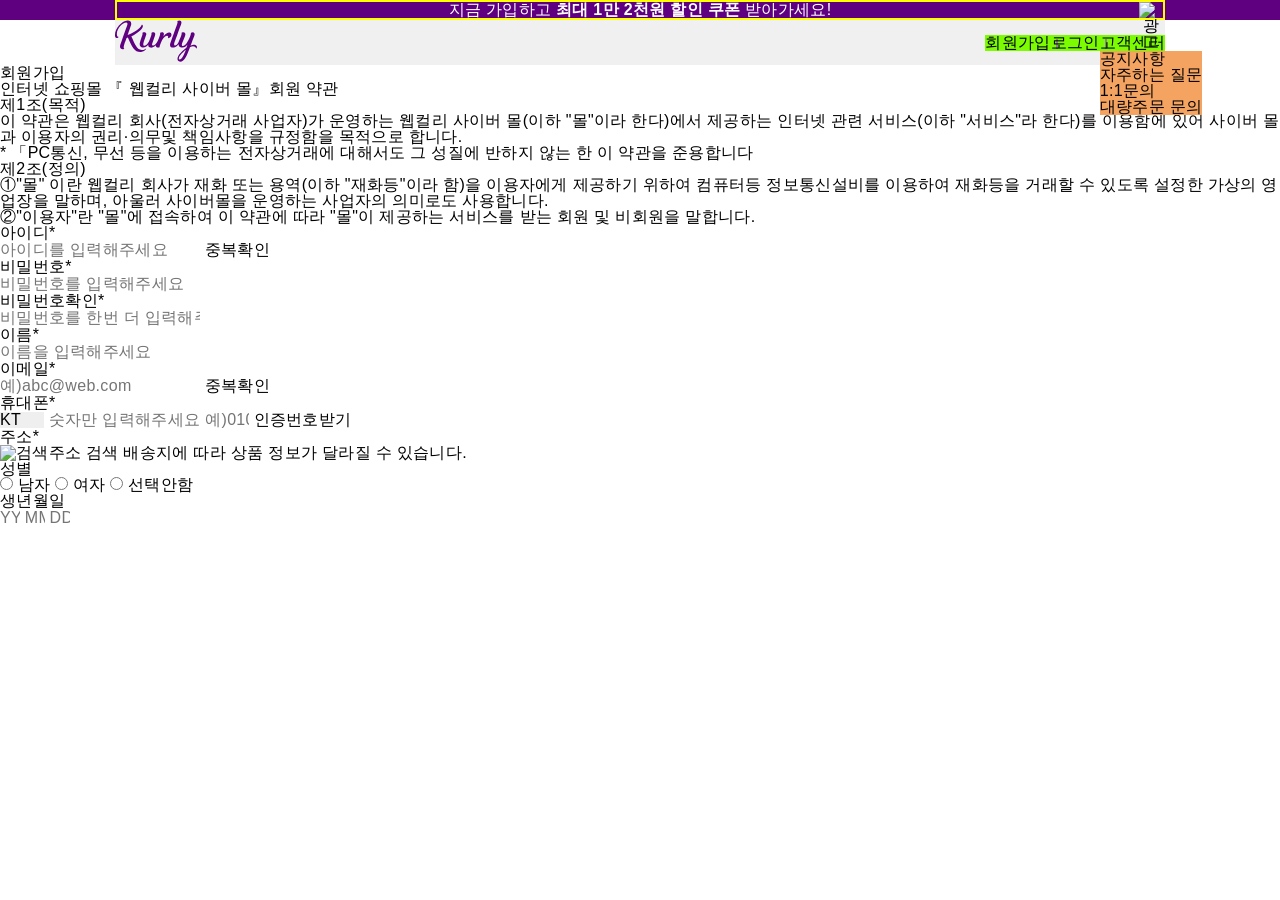
==== join.html @ ec144abe "마켓컬리 index+join HTML" ====
<!DOCTYPE html>
<html lang="ko">
<head>
    <meta charset="UTF-8">
    <meta name="viewport" content="width=device-width, initial-scale=1.0">
    <meta name="keywords" content="">
    <meta name="description" content="">
    <title>회원가입 | 마켓컬리</title>
    <link rel="shortcut icon" href="favicon.ico" type="image/x-icon">
    <link rel="stylesheet" href="./styles/reset.css">
    <link rel="stylesheet" href="./styles/join.css">
    <script src="./scripts/join.js"></script>
</head>
<body>
    <div id="wrap">
        <header>
            <!-- 1행 광고 띠배너 -->
            <div class="top_bnr_bg">
                <div class="top_bnr">
                    <a href="#" class="ad_text">지금 가입하고 <em>최대 1만 2천원 할인 쿠폰</em> 받아가세요!</a>
                    <button id="ad_close_btn"><img id="ad_close_btn_img" src="#" alt="광고닫기"></button>
                </div>
            </div>
            <!-- 2행 로고+가입+로그인+고객센터 -->
            <div class="logo_user_menu">
                <h1><a href="./index.html"><img src="./images/kurly-bi-logo.svg" alt="마켓컬리"></a></h1>
                <ul class="snb">
                    <li><a href="#">회원가입</a></li>
                    <li><a href="#">로그인</a></li>
                    <li><a href="#">고객센터</a>
                        <ul class="lnb">
                            <li><a href="#">공지사항</a></li>
                            <li><a href="#">자주하는 질문</a></li>
                            <li><a href="#">1:1문의</a></li>
                            <li><a href="#">대량주문 문의</a></li>
                        </ul>
                    </li>
                </ul>
            </div>
        </header>
        <main></main>
    </div>
    <main>
        <h1>회원가입</h1>
        <form action="#" method="post" id="join_frm">
            <div class="law">
                <h2>인터넷 쇼핑몰 『 웹컬리 사이버 몰』회원 약관</h2>
                <dl>
                    <dt>제1조(목적)</dt>
                    <dd>이 약관은 웹컬리 회사(전자상거래 사업자)가 운영하는 웹컬리 사이버 몰(이하 "몰"이라 한다)에서 제공하는 인터넷 관련 서비스(이하 "서비스"라 한다)를 이용함에 있어 사이버 몰과 이용자의 권리·의무및 책임사항을 규정함을 목적으로 합니다.</dd>
                    <dd>* 「PC통신, 무선 등을 이용하는 전자상거래에 대해서도 그 성질에 반하지 않는 한 이 약관을 준용합니다</dd>
                    <dt>제2조(정의)</dt>
                    <dd>①"몰" 이란 웹컬리 회사가 재화 또는 용역(이하 "재화등"이라 함)을 이용자에게 제공하기 위하여 컴퓨터등 정보통신설비를 이용하여 재화등을 거래할 수 있도록 설정한 가상의 영업장을 말하며, 아울러 사이버몰을 운영하는 사업자의 의미로도 사용합니다.</dd>
                    <dd>②"이용자"란 "몰"에 접속하여 이 약관에 따라 "몰"이 제공하는 서비스를 받는 회원 및 비회원을 말합니다.</dd>
                </dl>
            </div>
            <dl class="join_list">
                <!-- 아이디 -->
                <dt>아이디<span class="important">*</span></dt>
                <dd>
                    <input type="text" name="user_id" id="user_id" placeholder="아이디를 입력해주세요" autofocus required>
                    <button type="button">중복확인</button>
                </dd>
                <!-- 비번 -->
                <dt>비밀번호<span class="important">*</span></dt>
                <dd><input type="password" name="user_pw" id="user_pw" placeholder="비밀번호를 입력해주세요" required></dd>
                <dt>비밀번호확인<span class="important">*</span></dt>
                <dd><input type="password" name="user_pw_re" id="user_pw_re" placeholder="비밀번호를 한번 더 입력해주세요" required></dd>
                <!-- 이름 -->
                <dt>이름<span class="important">*</span></dt>
                <dd><input type="text" name="user_name" id="user_name" placeholder="이름을 입력해주세요" required></dd>
                <!-- 이메일 -->
                <dt>이메일<span class="important">*</span></dt>
                <dd>
                    <input type="text" name="email_add" id="email_add" placeholder="예)abc@web.com" required>
                    <button type="button">중복확인</button>
                </dd>
                <!-- 휴대폰 -->
                <dt>휴대폰<span class="important">*</span></dt>
                <dd>
                    <select name="carrier" id="carrier">
                        <option value="KT">KT</option>
                        <option value="SKT">SKT</option>
                        <option value="LGU+">LGU+</option>
                    </select>
                    <input type="number" name="phone_num" id="phone_num" placeholder="숫자만 입력해주세요 예)01012345678" maxlength="11" required>
                    <button type="button">인증번호받기</button>
                </dd>
                <!-- 주소 -->
                <dt>주소<span class="important">*</span></dt>
                <dd>
                    <a href="#" class="add_search"><img src="#" alt="검색">주소 검색</a>
                    <span>배송지에 따라 상품 정보가 달라질 수 있습니다.</span>
                </dd>
                <!-- 성별 -->
                <dt>성별</dt>
                <dd><!-- 선택(radio) name이 값이 아닌 서버그룹명 -->
                    <input type="radio" name="gender" id="male" value="male">
                    <label for="male">남자</label>
                    <input type="radio" name="gender" id="female" value="female">
                    <label for="female">여자</label>
                    <input type="radio" name="gender" id="none" value="none">
                    <label for="none">선택안함</label>
                </dd>
                <!-- 생년월일 -->
                <dt>생년월일</dt>
                <dd>
                    <input type="number" name="year" id="year" placeholder="YYYY" min="4" max="4">
                    <input type="number" name="month" id="month" placeholder="MM" min="2" max="2">
                    <input type="number" name="day" id="day" placeholder="DD" min="2" max="2">
                </dd>
            </dl>
        </form>
    </main>
</body>
</html>
---- styles/join.css ----
/* #5f0080 */
#wrap {}
#wrap header {}
#wrap header .top_bnr_bg {
    background-color: #5f0080;
}
#wrap header .top_bnr_bg .top_bnr {
    text-align:center;
    width:1050px; margin:0 auto;
    border:2px solid yellow;
    position: relative;
}
#wrap header .top_bnr_bg .top_bnr .ad_text {
    color:#fff;
}
#wrap header .top_bnr_bg .top_bnr .ad_text > em {
    color:#fff;
    font-weight:600;
}
#wrap header .top_bnr_bg .top_bnr #ad_close_btn {
    width:24px;
    position:absolute;
    right:0;
}
#wrap header .top_bnr_bg .top_bnr #ad_close_btn_img {
    width:100%;
}
#wrap header .logo_user_menu {
    background-color: #f0f0f0;
    width:1050px;
    margin:0 auto;
    display:flex; flex-flow: row nowrap;
    justify-content: space-between;
    align-items:center;
}
#wrap header .logo_user_menu h1 {
}
#wrap header .logo_user_menu h1 a {}
#wrap header .logo_user_menu h1 a img {}
#wrap header .logo_user_menu .snb {
    background-color:lawngreen;
    display: flex; flex-direction:row;
}
#wrap header .logo_user_menu .snb > li {position: relative;}
#wrap header .logo_user_menu .snb > li::after {
    content:''; display: block;
    background-color:#888; width:2px; height:10px;
    position:absolute; right:-7.5px; top:4px;
}
#wrap header .logo_user_menu .snb > li:nth-child(3)::after {display: none;}
#wrap header .logo_user_menu .snb > li > a {}
#wrap header .logo_user_menu .snb li .lnb {
    background-color:sandybrown;
    position:absolute; left:0; width:max-content;
}
#wrap header .logo_user_menu .snb li .lnb li {}
#wrap header .logo_user_menu .snb li .lnb li a {}
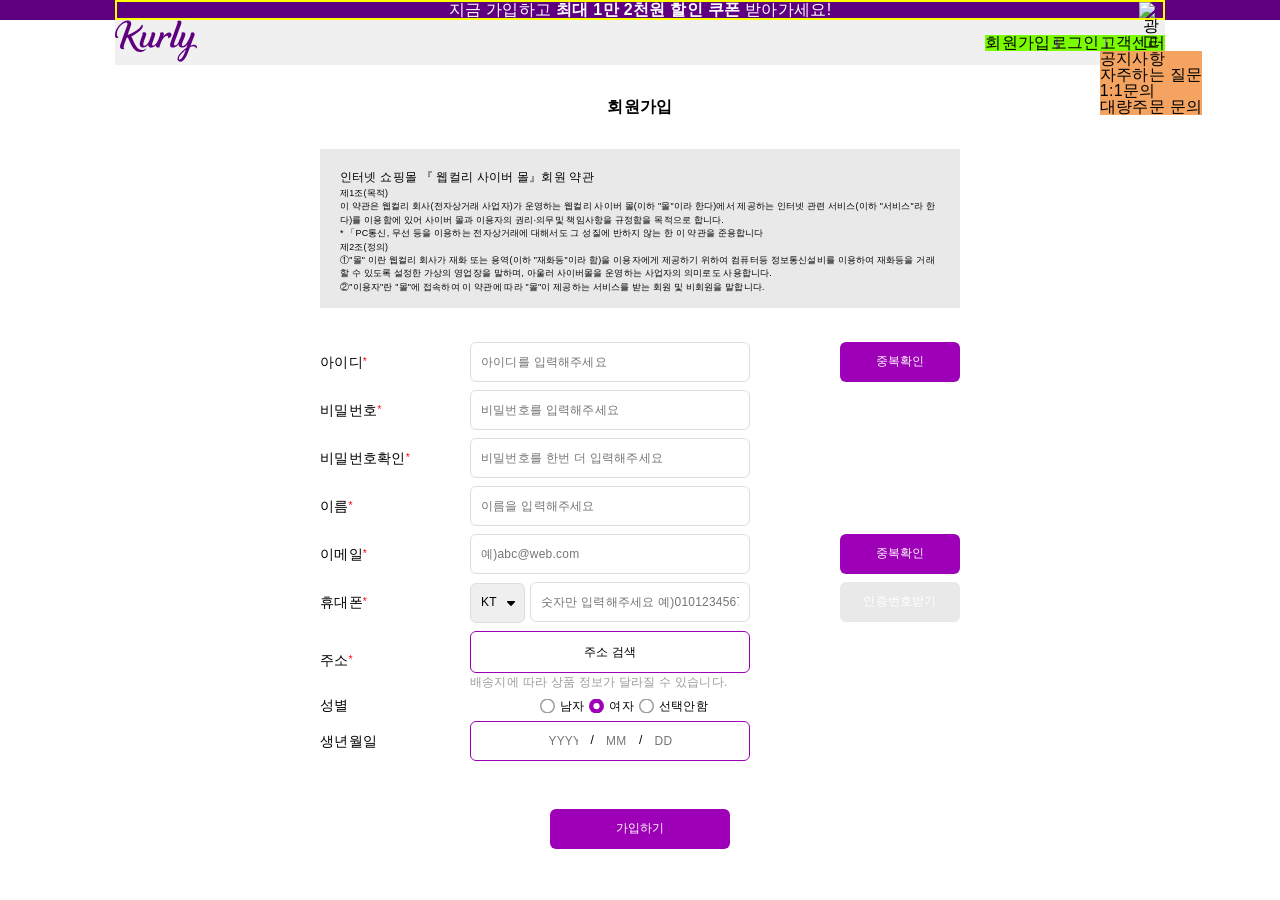
==== commit db19440e: "마켓컬리 회원가입 완성" ====
--- a/join.html
+++ b/join.html
@@ -8,6 +8,8 @@
     <title>회원가입 | 마켓컬리</title>
     <link rel="shortcut icon" href="favicon.ico" type="image/x-icon">
     <link rel="stylesheet" href="./styles/reset.css">
+    <link rel="stylesheet" href="./styles/var.css">
+    <link rel="stylesheet" href="./styles/index.css">
     <link rel="stylesheet" href="./styles/join.css">
     <script src="./scripts/join.js"></script>
 </head>
@@ -38,79 +40,88 @@
                 </ul>
             </div>
         </header>
-        <main></main>
+        <main>
+            <h1>회원가입</h1>
+            <form action="#" method="post" id="join_frm">
+                <div class="law">
+                    <h2>인터넷 쇼핑몰 『 웹컬리 사이버 몰』회원 약관</h2>
+                    <dl>
+                        <dt>제1조(목적)</dt>
+                        <dd>이 약관은 웹컬리 회사(전자상거래 사업자)가 운영하는 웹컬리 사이버 몰(이하 "몰"이라 한다)에서 제공하는 인터넷 관련 서비스(이하 "서비스"라 한다)를 이용함에 있어 사이버 몰과 이용자의 권리·의무및 책임사항을 규정함을 목적으로 합니다.</dd>
+                        <dd>* 「PC통신, 무선 등을 이용하는 전자상거래에 대해서도 그 성질에 반하지 않는 한 이 약관을 준용합니다</dd>
+                        <dt>제2조(정의)</dt>
+                        <dd>①"몰" 이란 웹컬리 회사가 재화 또는 용역(이하 "재화등"이라 함)을 이용자에게 제공하기 위하여 컴퓨터등 정보통신설비를 이용하여 재화등을 거래할 수 있도록 설정한 가상의 영업장을 말하며, 아울러 사이버몰을 운영하는 사업자의 의미로도 사용합니다.</dd>
+                        <dd>②"이용자"란 "몰"에 접속하여 이 약관에 따라 "몰"이 제공하는 서비스를 받는 회원 및 비회원을 말합니다.</dd>
+                    </dl>
+                </div>
+                <dl class="join_list">
+                    <!-- 아이디 -->
+                    <dt>아이디<span class="important">*</span></dt>
+                    <dd>
+                        <input type="text" name="user_id" id="user_id" required autofocus placeholder="아이디를 입력해주세요">
+                        <button type="button" class="rechk_btn">중복확인</button>
+                    </dd>
+                    <!-- 비번 -->
+                    <dt>비밀번호<span class="important">*</span></dt>
+                    <dd><input type="password" name="user_pw" id="user_pw" placeholder="비밀번호를 입력해주세요" required></dd>
+                    <dt>비밀번호확인<span class="important">*</span></dt>
+                    <dd><input type="password" name="user_pw_re" id="user_pw_re" placeholder="비밀번호를 한번 더 입력해주세요" required></dd>
+                    <!-- 이름 -->
+                    <dt>이름<span class="important">*</span></dt>
+                    <dd><input type="text" name="user_name" id="user_name" placeholder="이름을 입력해주세요" required></dd>
+                    <!-- 이메일 -->
+                    <dt>이메일<span class="important">*</span></dt>
+                    <dd>
+                        <input type="text" name="email_add" id="email_add" placeholder="예)abc@web.com" required>
+                        <button type="button" class="rechk_btn">중복확인</button>
+                    </dd>
+                    <!-- 휴대폰 -->
+                    <dt>휴대폰<span class="important">*</span></dt>
+                    <dd>
+                        <select name="carrier" id="carrier">
+                            <option value="KT">KT</option>
+                            <option value="SKT">SKT</option>
+                            <option value="LGU+">LGU+</option>
+                        </select>
+                        <input type="number" name="phone_num" id="phone_num" placeholder="숫자만 입력해주세요 예)01012345678" maxlength="11" required>
+                        <button type="button" id="vrf_num">인증번호받기</button>
+                    </dd>
+                    <!-- 주소 -->
+                    <dt>주소<span class="important">*</span></dt>
+                    <dd>
+                        <a href="#" class="add_search"><img src="#" alt="">주소 검색</a>
+                        <span>배송지에 따라 상품 정보가 달라질 수 있습니다.</span>
+                    </dd>
+                    <!-- 성별 -->
+                    <dt>성별</dt>
+                    <dd><!-- 선택(radio) name이 값이 아닌 서버그룹명 -->
+                        <input type="radio" name="gender" id="male" value="male">
+                        <label for="male">남자</label>
+                        <input type="radio" name="gender" id="female" value="female" checked>
+                        <!-- 같은 그룹(선택양식의 name) 기준으로 checked는 주 고객(페르소나)에 맞춰서 기본선택상태 권장 -->
+                        <label for="female">여자</label>
+                        <input type="radio" name="gender" id="none" value="none">
+                        <label for="none">선택안함</label>
+                    </dd>
+                    <!-- 생년월일 -->
+                    <dt>생년월일</dt>
+                    <dd>
+                        <ul class="user_ymd">
+                            <li>
+                                <input type="text" name="year" id="year" placeholder="YYYY" minlength="4" maxlength="4">
+                            </li>
+                            <li>
+                                <input type="text" name="month" id="month" placeholder="MM" minlength="2" maxlength="2">
+                            </li>
+                            <li>
+                                <input type="text" name="day" id="day" placeholder="DD" minlength="2" maxlength="2">
+                            </li>
+                        </ul>
+                    </dd>
+                </dl>
+                <p><button type="button" id="join_btn">가입하기</button></p>
+            </form>
+        </main>
     </div>
-    <main>
-        <h1>회원가입</h1>
-        <form action="#" method="post" id="join_frm">
-            <div class="law">
-                <h2>인터넷 쇼핑몰 『 웹컬리 사이버 몰』회원 약관</h2>
-                <dl>
-                    <dt>제1조(목적)</dt>
-                    <dd>이 약관은 웹컬리 회사(전자상거래 사업자)가 운영하는 웹컬리 사이버 몰(이하 "몰"이라 한다)에서 제공하는 인터넷 관련 서비스(이하 "서비스"라 한다)를 이용함에 있어 사이버 몰과 이용자의 권리·의무및 책임사항을 규정함을 목적으로 합니다.</dd>
-                    <dd>* 「PC통신, 무선 등을 이용하는 전자상거래에 대해서도 그 성질에 반하지 않는 한 이 약관을 준용합니다</dd>
-                    <dt>제2조(정의)</dt>
-                    <dd>①"몰" 이란 웹컬리 회사가 재화 또는 용역(이하 "재화등"이라 함)을 이용자에게 제공하기 위하여 컴퓨터등 정보통신설비를 이용하여 재화등을 거래할 수 있도록 설정한 가상의 영업장을 말하며, 아울러 사이버몰을 운영하는 사업자의 의미로도 사용합니다.</dd>
-                    <dd>②"이용자"란 "몰"에 접속하여 이 약관에 따라 "몰"이 제공하는 서비스를 받는 회원 및 비회원을 말합니다.</dd>
-                </dl>
-            </div>
-            <dl class="join_list">
-                <!-- 아이디 -->
-                <dt>아이디<span class="important">*</span></dt>
-                <dd>
-                    <input type="text" name="user_id" id="user_id" placeholder="아이디를 입력해주세요" autofocus required>
-                    <button type="button">중복확인</button>
-                </dd>
-                <!-- 비번 -->
-                <dt>비밀번호<span class="important">*</span></dt>
-                <dd><input type="password" name="user_pw" id="user_pw" placeholder="비밀번호를 입력해주세요" required></dd>
-                <dt>비밀번호확인<span class="important">*</span></dt>
-                <dd><input type="password" name="user_pw_re" id="user_pw_re" placeholder="비밀번호를 한번 더 입력해주세요" required></dd>
-                <!-- 이름 -->
-                <dt>이름<span class="important">*</span></dt>
-                <dd><input type="text" name="user_name" id="user_name" placeholder="이름을 입력해주세요" required></dd>
-                <!-- 이메일 -->
-                <dt>이메일<span class="important">*</span></dt>
-                <dd>
-                    <input type="text" name="email_add" id="email_add" placeholder="예)abc@web.com" required>
-                    <button type="button">중복확인</button>
-                </dd>
-                <!-- 휴대폰 -->
-                <dt>휴대폰<span class="important">*</span></dt>
-                <dd>
-                    <select name="carrier" id="carrier">
-                        <option value="KT">KT</option>
-                        <option value="SKT">SKT</option>
-                        <option value="LGU+">LGU+</option>
-                    </select>
-                    <input type="number" name="phone_num" id="phone_num" placeholder="숫자만 입력해주세요 예)01012345678" maxlength="11" required>
-                    <button type="button">인증번호받기</button>
-                </dd>
-                <!-- 주소 -->
-                <dt>주소<span class="important">*</span></dt>
-                <dd>
-                    <a href="#" class="add_search"><img src="#" alt="검색">주소 검색</a>
-                    <span>배송지에 따라 상품 정보가 달라질 수 있습니다.</span>
-                </dd>
-                <!-- 성별 -->
-                <dt>성별</dt>
-                <dd><!-- 선택(radio) name이 값이 아닌 서버그룹명 -->
-                    <input type="radio" name="gender" id="male" value="male">
-                    <label for="male">남자</label>
-                    <input type="radio" name="gender" id="female" value="female">
-                    <label for="female">여자</label>
-                    <input type="radio" name="gender" id="none" value="none">
-                    <label for="none">선택안함</label>
-                </dd>
-                <!-- 생년월일 -->
-                <dt>생년월일</dt>
-                <dd>
-                    <input type="number" name="year" id="year" placeholder="YYYY" min="4" max="4">
-                    <input type="number" name="month" id="month" placeholder="MM" min="2" max="2">
-                    <input type="number" name="day" id="day" placeholder="DD" min="2" max="2">
-                </dd>
-            </dl>
-        </form>
-    </main>
 </body>
 </html>
--- a/styles/var.css
+++ b/styles/var.css
@@ -0,0 +1,43 @@
+/* 스타일가이드(변수) */
+/* 
+    변수생성 문법
+    :root {--변수명-목적:반복값;}
+
+    변수사용(호출) 문법
+    선택자 {디자인속성:var(--호출변수명-목적)}
+*/
+/* 변수목적파일(var.css)에서는 변수생성 작성하기 */
+:root {
+    --font-size-xs:0.748em; /* 12px */
+    --font-size-sm:0.875em; /* 14px */
+    --font-weight-semibold:600;
+    --line-height-md:1.5;
+}
+/* join css */
+:root {
+    --width-container-sm:640px;
+    --font-weight-semibold:600;
+    --line-height-md:1.5;
+    --color-primary:#9E00B7;/* 브랜드색상 */
+    --color-warning:#ff0000;/* 경고,중요 */
+    --bg-disable:#e9e9e9;/* 약관배경, 비활성화 */
+    --color-placeholder:#9c9c9c;/* 안내문 */
+    --bg-basic:#fff;/* 배경 */
+    --border-color:#ddd;/* 테두리 */
+
+    --width-title:150px;
+    --width-input:280px;
+
+    --width-button-lg:180px;
+    --width-button:120px;
+    --width-button-xs:55px;
+    --height-button:40px;
+    
+    --radious-xs:6px;
+    
+    --padding-basic:10px;
+    --spacing-xs:8px;
+    --spacing-sm:10px;
+    --spacing-md:20px;
+    --spacing-lg:34px;
+}
--- a/styles/index.css
+++ b/styles/index.css
@@ -0,0 +1,57 @@
+/* #5f0080 */
+#wrap {}
+#wrap header {}
+#wrap header .top_bnr_bg {
+    background-color: #5f0080;
+}
+#wrap header .top_bnr_bg .top_bnr {
+    text-align:center;
+    width:1050px; margin:0 auto;
+    border:2px solid yellow;
+    position: relative;
+}
+#wrap header .top_bnr_bg .top_bnr .ad_text {
+    color:#fff;
+}
+#wrap header .top_bnr_bg .top_bnr .ad_text > em {
+    color:#fff;
+    font-weight:600;
+}
+#wrap header .top_bnr_bg .top_bnr #ad_close_btn {
+    width:24px;
+    position:absolute;
+    right:0;
+}
+#wrap header .top_bnr_bg .top_bnr #ad_close_btn_img {
+    width:100%;
+}
+#wrap header .logo_user_menu {
+    background-color: #f0f0f0;
+    width:1050px;
+    margin:0 auto;
+    display:flex; flex-flow: row nowrap;
+    justify-content: space-between;
+    align-items:center;
+}
+#wrap header .logo_user_menu h1 {
+}
+#wrap header .logo_user_menu h1 a {}
+#wrap header .logo_user_menu h1 a img {}
+#wrap header .logo_user_menu .snb {
+    background-color:lawngreen;
+    display: flex; flex-direction:row;
+}
+#wrap header .logo_user_menu .snb > li {position: relative;}
+#wrap header .logo_user_menu .snb > li::after {
+    content:''; display: block;
+    background-color:#888; width:2px; height:10px;
+    position:absolute; right:-7.5px; top:4px;
+}
+#wrap header .logo_user_menu .snb > li:nth-child(3)::after {display: none;}
+#wrap header .logo_user_menu .snb > li > a {}
+#wrap header .logo_user_menu .snb li .lnb {
+    background-color:sandybrown;
+    position:absolute; left:0; width:max-content;
+}
+#wrap header .logo_user_menu .snb li .lnb li {}
+#wrap header .logo_user_menu .snb li .lnb li a {}
--- a/styles/join.css
+++ b/styles/join.css
@@ -54,4 +54,188 @@
     position:absolute; left:0; width:max-content;
 }
 #wrap header .logo_user_menu .snb li .lnb li {}
-#wrap header .logo_user_menu .snb li .lnb li a {}+#wrap header .logo_user_menu .snb li .lnb li a {}
+#wrap main {
+    width:var(--width-container-sm);
+    margin:0 auto;
+}
+#wrap main h1 {text-align: center; font-weight:var(--font-weight-semibold); margin:var(--spacing-lg);}
+#wrap main #join_frm {}
+/* ---------------회원가입약관 */
+#wrap main #join_frm .law {
+    background-color:var(--bg-disable);
+    padding: var(--spacing-md);
+    height:159px; overflow:auto;
+}
+#wrap main #join_frm .law * {
+    font-size:var(--font-size-xs);
+    line-height:var(--line-height-md);
+}
+#wrap main #join_frm .law h2 {}
+#wrap main #join_frm .law dl {}
+#wrap main #join_frm .law dl dt {}
+#wrap main #join_frm .law dl dd {
+}
+#wrap main #join_frm .join_list {
+    position:relative;
+    /* background:yellow; */
+    display: flex; flex-flow:row wrap;
+    margin-top:var(--spacing-lg);
+}
+#wrap main #join_frm .join_list dt {
+    width:var(--width-title);
+    margin-bottom:var(--spacing-xs);
+    font-size: var(--font-size-sm);
+    display: flex;
+    align-items:center;
+}
+#wrap main #join_frm .join_list dt .important {
+    color:var(--color-warning);
+    font-size:var(--font-size-xs);
+}
+#wrap main #join_frm .join_list dd {
+    /* width:490px; */
+    /* width:calc(640px - 150px) */
+    /* css 값 계산 시 calc() 함수를 활용해서 계산가능 */
+    /* calc(함수) 작성 시 주의할 점 : 산술연산자 좌/우 한칸 공백필요 */
+    width:calc(100% - 150px);
+    margin-bottom:var(--spacing-xs);
+    /* 부모(100%) 너비에서 형제 150px을 뺀 나머지값을 dd에 적용 */
+    
+}
+#wrap main #join_frm .join_list dd > input[placeholder] {
+    background-color:var(--bg-basic);
+    width:var(--width-input);
+    height:var(--height-button);
+    border:var(--border-color) solid 1px;
+    border-radius:var(--radious-xs);
+    font-size:var(--font-size-xs);
+    padding:var(--padding-basic);
+    color:#000;
+}
+/* 아이디~비밀번호확인 */
+#wrap main #join_frm .join_list dd #user_id {}
+#wrap main #join_frm .join_list dd .rechk_btn {
+    position: absolute;
+    right:0;
+    background-color:var(--color-primary);
+    width:var(--width-button);
+    height:var(--height-button);
+    color:var(--bg-basic);
+    border-radius:var(--radious-xs);
+    font-size:var(--font-size-xs);
+}
+#wrap main #join_frm .join_list dd #user_pw {}
+#wrap main #join_frm .join_list dd #user_pw_re {}
+/* 이름~이메일 */
+#wrap main #join_frm .join_list dd #user_name {}
+#wrap main #join_frm .join_list dd #email_add {}
+/* 휴대폰 */
+#wrap main #join_frm .join_list dd #carrier {
+    background-image: url(../images/down.svg);
+    background-repeat: no-repeat;
+    background-position:95% center;
+    border-radius:var(--radious-xs);
+    border:var(--border-color) solid 1px;
+    height:var(--height-button);
+    width:var(--width-button-xs);
+    font-size:var(--font-size-xs);
+    padding:var(--padding-basic);
+}
+#wrap main #join_frm .join_list dd #carrier option {
+    border-radius:var(--radious-xs);
+}
+#wrap main #join_frm .join_list dd #phone_num {
+    width:220px;
+}
+#wrap main #join_frm .join_list dd #vrf_num {
+    position: absolute;
+    right:0;
+    background-color:var(--bg-disable);
+    width:var(--width-button);
+    height:var(--height-button);
+    border-radius:var(--radious-xs);
+    color:var(--bg-basic);
+    font-size:var(--font-size-xs);
+}
+/* 주소 */
+#wrap main #join_frm .join_list dd .add_search {
+    display: block;
+    text-align: center;
+
+    font-size:var(--font-size-xs);
+    width:var(--width-input);
+    line-height:var(--height-button);
+    border-radius:var(--radious-xs);
+    border:var(--color-primary) 1px solid;
+    background-color: var(--bg-basic);
+}
+#wrap main #join_frm .join_list dd span {
+    font-size:var(--font-size-xs);
+    color:var(--color-placeholder);
+}
+/* 성별 */
+#wrap main #join_frm .join_list dd input[name="gender"] {
+    display: none;
+}
+#wrap main #join_frm .join_list dd input[name="gender"] + label {
+    background-image: url(../images/off.svg);
+    background-repeat: no-repeat;
+    background-size:15px;
+    background-position:0 center;
+    padding-left: 20px;
+    font-size: var(--font-size-xs);
+}
+#wrap main #join_frm .join_list dd input[name="gender"] + label:nth-child(2) {margin-left: 70px;}
+#wrap main #join_frm .join_list dd input[name="gender"]:checked + label {
+    background-image: url(../images/on.svg);
+    background-repeat: no-repeat;
+    background-position:left center;
+    padding-left: 20px;
+}
+#wrap main #join_frm .join_list dd #male {}
+#wrap main #join_frm .join_list dd #female {}
+#wrap main #join_frm .join_list dd #none {}
+/* 생년월일 */
+#wrap main #join_frm .join_list dd .user_ymd {
+    display: flex; /* 자식 li*3 옆으로 정렬하기 위한 flex */ flex-flow:row nowrap;
+    justify-content:center;
+    align-items:center;
+    background-color: #fff;
+    width:var(--width-input);
+    height:var(--height-button);
+    border:var(--color-primary)1px solid;
+    border-radius:var(--radious-xs);
+    font-size:var(--font-size-xs);
+}
+#wrap main #join_frm .join_list dd .user_ymd li {
+    display:flex; /* 자식 input+after 옆으로 정렬하기 위한 flex */
+    flex-flow: row nowrap;
+    justify-content:center;
+    align-items:center;
+}
+#wrap main #join_frm .join_list dd .user_ymd li::after {
+    content: '/'; margin: 0 12px;
+}
+
+#wrap main #join_frm .join_list dd .user_ymd li:nth-child(3):after {
+    display:none;
+}
+#wrap main #join_frm .join_list dd .user_ymd li input[name*=user] {
+}
+#wrap main #join_frm .join_list dd .user_ymd #year {width:30px;}
+#wrap main #join_frm .join_list dd .user_ymd #month {width:21px;}
+#wrap main #join_frm .join_list dd .user_ymd #day {width:17px;}
+/* 가입버튼 */
+#wrap main #join_frm .join_list + p {
+    /* text-align: center; */
+}
+#wrap main #join_frm .join_list + p #join_btn {
+    background-color:var(--color-primary);
+    width:var(--width-button-lg);
+    height:var(--height-button);
+    font-size:var(--font-size-xs);
+    border-radius:var(--radious-xs);
+    color:var(--bg-basic);
+    margin: 40px auto; display: block;
+}
